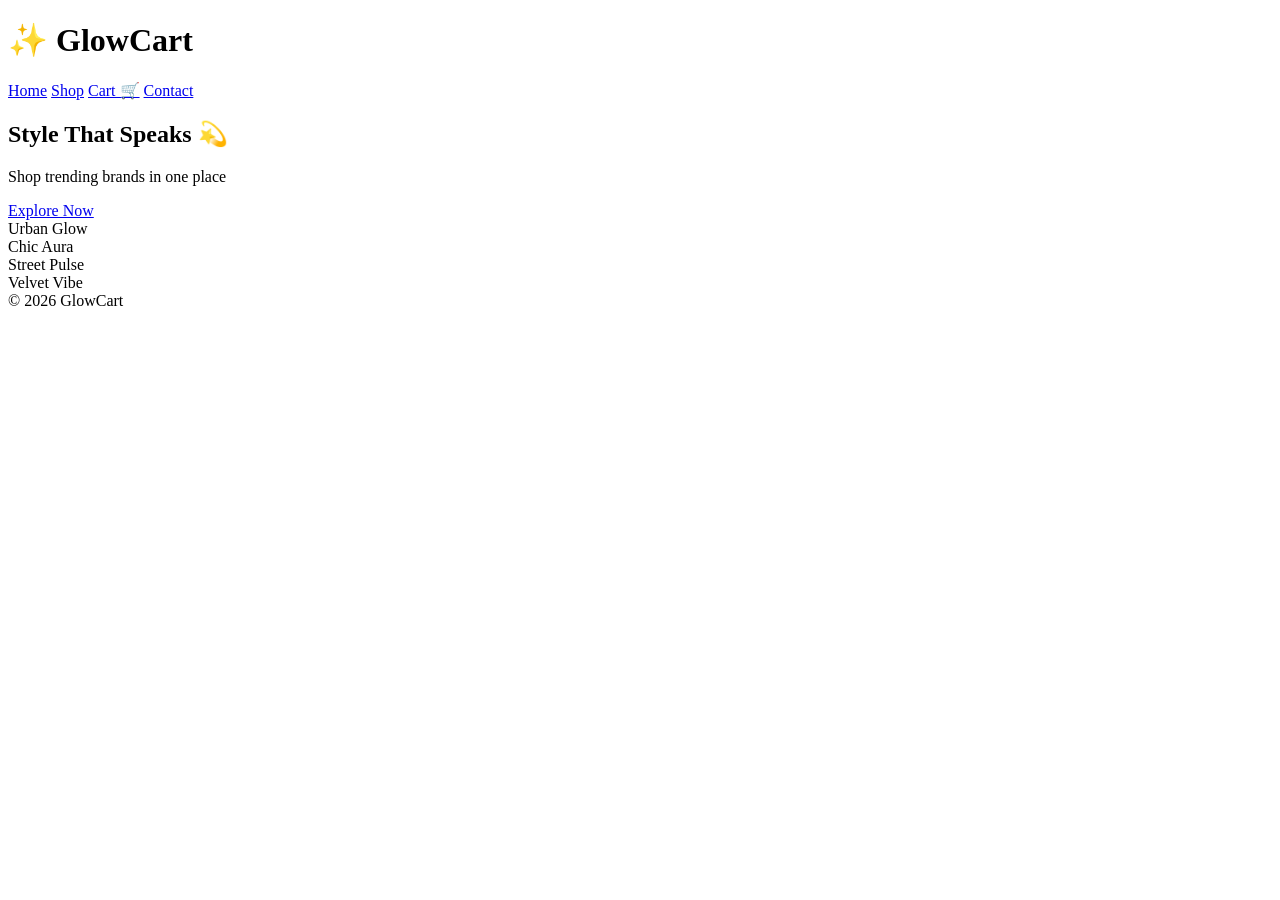
==== index.html @ a0dba2c2 "Create index.html" ====
<!DOCTYPE html>
<html lang="en">
<head>
  <meta charset="UTF-8">
  <title>GlowCart - Home</title>
  <link rel="stylesheet" href="style.css">
</head>
<body>
<header>
  <h1>✨ GlowCart</h1>
  <nav>
    <a href="index.html">Home</a>
    <a href="shop.html">Shop</a>
    <a href="cart.html">Cart 🛒</a>
    <a href="contact.html">Contact</a>
  </nav>
</header>
<section class="hero">
  <h2>Style That Speaks 💫</h2>
  <p>Shop trending brands in one place</p>
  <a href="shop.html" class="btn">Explore Now</a>
</section>

<section class="brands">
  <div class="brand">Urban Glow</div>
  <div class="brand">Chic Aura</div>
  <div class="brand">Street Pulse</div>
  <div class="brand">Velvet Vibe</div>
</section>

<footer>© 2026 GlowCart</footer>
</body>
</html>
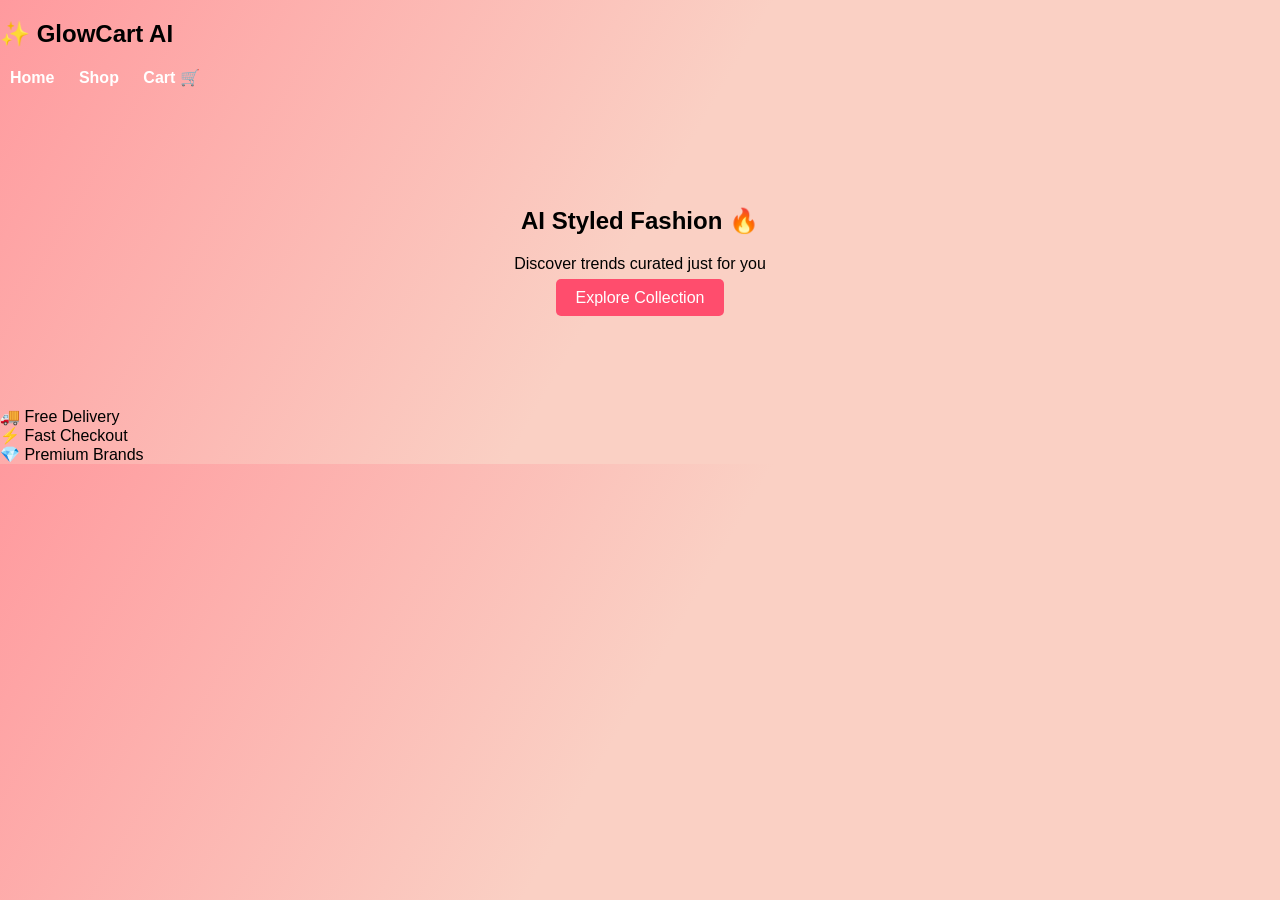
==== commit 30295278: "Update index.html" ====
--- a/index.html
+++ b/index.html
@@ -1,33 +1,33 @@
 <!DOCTYPE html>
 <html lang="en">
 <head>
-  <meta charset="UTF-8">
-  <title>GlowCart - Home</title>
-  <link rel="stylesheet" href="style.css">
+<meta charset="UTF-8">
+<meta name="viewport" content="width=device-width, initial-scale=1.0">
+<title>GlowCart AI</title>
+<link rel="stylesheet" href="style.css">
 </head>
 <body>
-<header>
-  <h1>✨ GlowCart</h1>
-  <nav>
-    <a href="index.html">Home</a>
-    <a href="shop.html">Shop</a>
-    <a href="cart.html">Cart 🛒</a>
-    <a href="contact.html">Contact</a>
-  </nav>
-</header>
-<section class="hero">
-  <h2>Style That Speaks 💫</h2>
-  <p>Shop trending brands in one place</p>
-  <a href="shop.html" class="btn">Explore Now</a>
+
+<nav>
+<h2>✨ GlowCart AI</h2>
+<div>
+<a href="index.html">Home</a>
+<a href="shop.html">Shop</a>
+<a href="cart.html">Cart 🛒</a>
+</div>
+</nav>
+
+  <section class="hero">
+<h1>AI Styled Fashion 🔥</h1>
+<p>Discover trends curated just for you</p>
+<a href="shop.html" class="btn">Explore Collection</a>
 </section>
 
-<section class="brands">
-  <div class="brand">Urban Glow</div>
-  <div class="brand">Chic Aura</div>
-  <div class="brand">Street Pulse</div>
-  <div class="brand">Velvet Vibe</div>
+<section class="features">
+<div>🚚 Free Delivery</div>
+<div>⚡ Fast Checkout</div>
+<div>💎 Premium Brands</div>
 </section>
 
-<footer>© 2026 GlowCart</footer>
 </body>
 </html>
--- a/style.css
+++ b/style.css
@@ -0,0 +1,82 @@
+body {
+  margin: 0;
+  font-family: 'Poppins', sans-serif;
+  background: linear-gradient(120deg,#ff9a9e,#fad0c4,#fad0c4);
+}
+
+header {
+  display: flex;
+  justify-content: space-between;
+  padding: 15px;
+  background: #ff4d6d;
+  color: white;
+}
+
+nav a {
+  color: white;
+  margin: 10px;
+  text-decoration: none;
+  font-weight: bold;
+}
+.hero {
+  text-align: center;
+  padding: 100px;
+}
+
+.btn {
+  background: #ff4d6d;
+  padding: 10px 20px;
+  color: white;
+  text-decoration: none;
+  border-radius: 5px;
+}
+
+.brands {
+  display: flex;
+  justify-content: center;
+  gap: 20px;
+  margin: 30px;
+}
+.brand {
+  background: white;
+  padding: 15px 25px;
+  border-radius: 20px;
+  box-shadow: 0 5px 10px rgba(0,0,0,0.2);
+}
+
+.products {
+  display: grid;
+  grid-template-columns: repeat(auto-fit,minmax(200px,1fr));
+  gap: 20px;
+  padding: 20px;
+}
+
+.card {
+  background: white;
+  padding: 15px;
+  border-radius: 15px;
+  text-align: center;
+  transition: 0.3s;
+}
+.card:hover {
+  transform: scale(1.05);
+}
+
+button {
+  background: #ff4d6d;
+  color: white;
+  border: none;
+  padding: 8px;
+  cursor: pointer;
+}
+
+.form {
+  display: flex;
+  flex-direction: column;
+  width: 300px;
+  margin: auto;
+}
+.form input, .form textarea {
+  margin: 10px;
+  padding: 10px;
+}
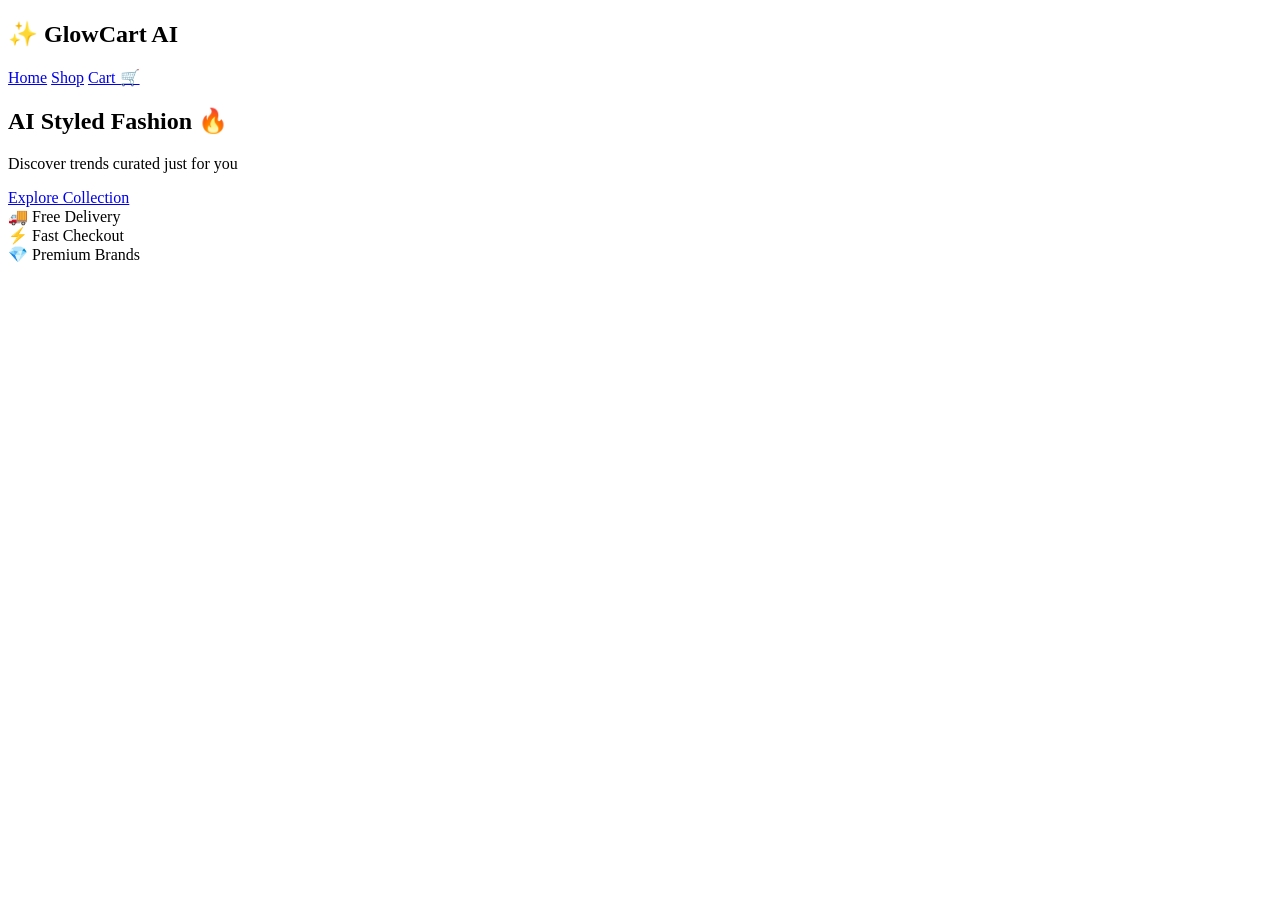
==== commit 441fd654: "Update index.html" ====
--- a/index.html
+++ b/index.html
@@ -1,10 +1,15 @@
 <!DOCTYPE html>
 <html lang="en">
 <head>
-<meta charset="UTF-8">
-<meta name="viewport" content="width=device-width, initial-scale=1.0">
-<title>GlowCart AI</title>
-<link rel="stylesheet" href="style.css">
+<!-- Google tag (gtag.js) -->
+<script async src="https://www.googletagmanager.com/gtag/js?id=G-FJH9S0789D"></script>
+<script>
+  window.dataLayer = window.dataLayer || [];
+  function gtag(){dataLayer.push(arguments);}
+  gtag('js', new Date());
+
+  gtag('config', 'G-FJH9S0789D');
+</script>
 </head>
 <body>
 
